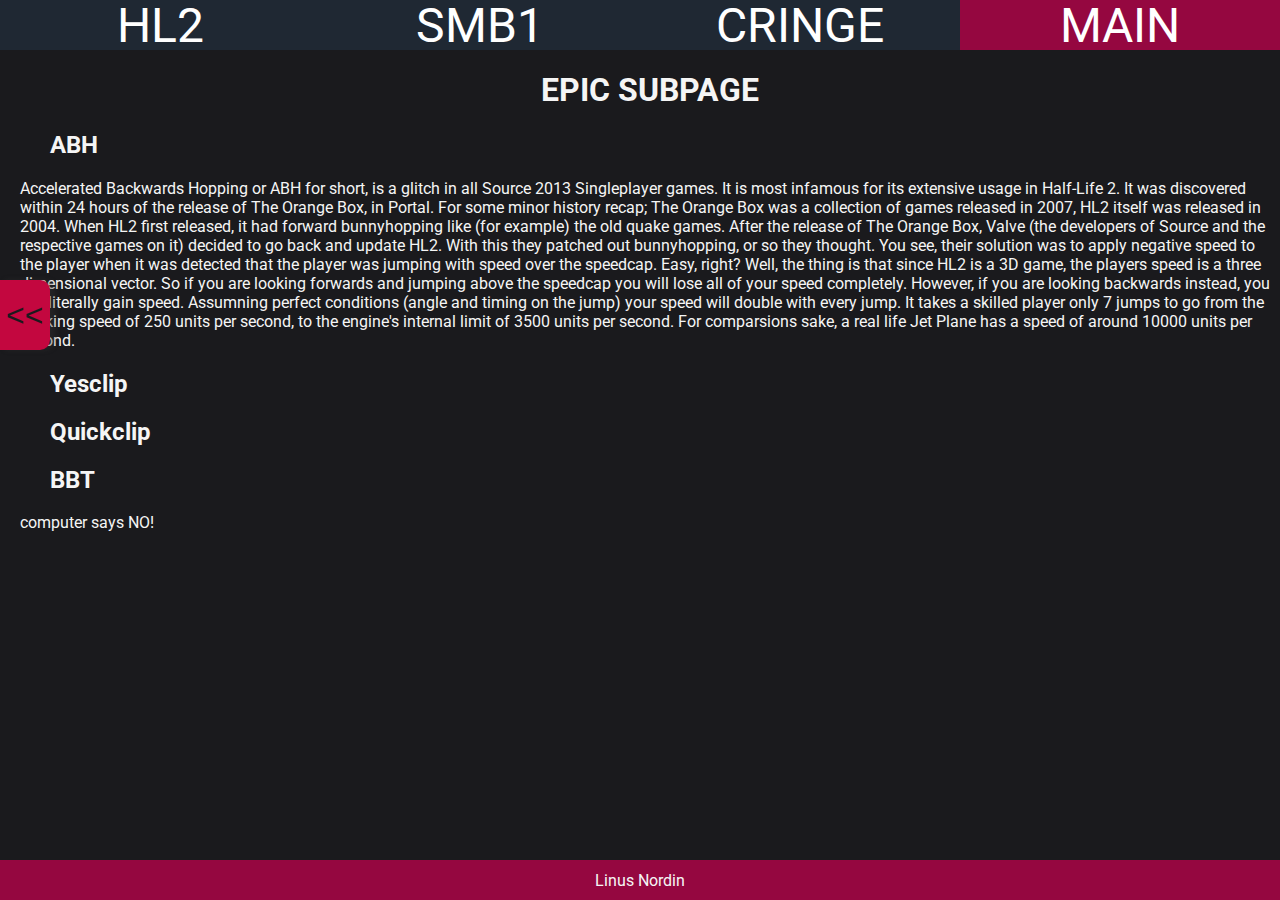
==== page1.html @ 078aee37 "content och några fixes" ====
<!DOCTYPE html>
<html lang="xyz">
<head>
    <meta charset="UTF-8">
    <meta http-equiv="X-UA-Compatible" content="IE=edge">
    <meta name="viewport" content="width=device-width, initial-scale=1.0">
    <link rel="stylesheet" href="style.css">
    <title>Projektet</title>
    <link rel="preconnect" href="https://fonts.gstatic.com">
    <link href="https://fonts.googleapis.com/css2?family=Roboto&display=swap" rel="stylesheet">
</head>
<body>
 <nav class="slide closed" id=nav>
    <a href="#bottomlink">TEST</a>
     <span id="x"><<</span>
 </nav>



 <header class="topheader">

<a href="abc.se" class="firstlink">HL2</a>

<a href="abc.se" class="secondlink">SMB1</a>

<a href="abc.se" class="thirdlink">CRINGE</a>

<a href="abc.se" class="main">MAIN</a>

 </header>



<div class='mainclass' id="mainbody">
<h1>EPIC SUBPAGE</h1>



<h2>ABH</h2>
<p>Accelerated Backwards Hopping or ABH for short, is a glitch in all Source 2013 Singleplayer games. It is most infamous for its extensive usage in Half-Life 2. It was discovered within 24 hours of the release of The Orange Box, in Portal.
    For some minor history recap; The Orange Box was a collection of games released in 2007, HL2 itself was released in 2004. When HL2 first released, it had forward bunnyhopping like (for example) the old quake games. After the release of The Orange Box, Valve (the developers of Source and the respective games on it) decided to go back and update HL2. With this they patched out bunnyhopping, or so they thought.
    You see, their solution was to apply negative speed to the player when it was detected that the player was jumping with speed over the speedcap. Easy, right?
    Well, the thing is that since HL2 is a 3D game, the players speed is a three dimensional vector. So if you are looking forwards and jumping above the speedcap you will lose all of your speed completely. However, if you are looking backwards instead, you will literally gain speed. Assumning perfect conditions (angle and timing on the jump) your speed will double with every jump. It takes a skilled player only 7 jumps to go from the walking speed of 250 units per second, to the engine's internal limit of 3500 units per second. For comparsions sake, a real life Jet Plane has a speed of around 10000 units per second.
</p>
<!------<code><pre>float flSpeedAddition = fabs( mv->m_flForwardMove * flSpeedBoostPerc )</pre></code>-->

<h2>Yesclip</h2>

<h2>Quickclip</h2>

<h2>BBT</h2>

<p id="bottomlink">computer says NO!</p>
</div>

<footer class="bottomheader">Linus Nordin</footer>
 <script src="nav.js"></script>
</body>
</html>
---- style.css ----
/*---------- Globala Inställningar ----------*/
body {
    margin: 0;
    padding: 0;
    background-color: var(--otherblack);
    font-family: 'Roboto', "Helvetica Neue", Helvetica, sans-serif;
    color: whitesmoke;
}
/*---------- Header ----------*/

:root {
    --mainblack: #2d3436;
    --diffred: #d63031;
    --otherblack: #1A1A1D;
    --magicpurple: #950740;
    --coolred: #C3073F;
    --concrete: #7f8c8d;
    --intensegrey: #4E4E50;
    --coolgrey: #1f2833;
}


.topheader {
    display: grid;
    grid-template-columns: 25% 25% 25% 25%;
    grid-template-rows: 50px 1fr auto;
    background-color: var(--coolgrey);
}


.firstlink, .secondlink, .thirdlink, .main {
    display: flex;
    justify-content: center;
    align-items: center;
    font-size: 3rem;
    text-decoration: none;
    color: white;
}


.main {
    background-color: var(--magicpurple);
}



/*---------- Nav ----------*/

.slide {
    background-color: var(--intensegrey);
    width: 300px;
    height: 100vh;

    position: fixed;
    left: -300px;

    transition: .5s ease-in-out;

    
}

.slide > a {
    text-decoration: none;
}

.slide span {
    background-color: var(--coolred);

    display: flex;
    justify-content: center;
    align-items: center;

    border-top-right-radius: 10px;
    border-bottom-right-radius: 10px;

    cursor: pointer;
    box-shadow: 5px 0 5px 0 rgba(50,50,50, .4);

    height: 70px;
    width: 50px;

    font-family: Arial, "Helvetica Neue", Helvetica, sans-serif;
    font-size: 2rem;

    position: absolute;
    right: -50px;
    top: 280px;

    color: var(--otherblack);
}

.open {
    left: 0px;
}

.slide > p {
    padding-right: 20px;
    padding-left: 20px;
}

/*---------- Content ----------*/

.mainclass {
    padding-left: 20px;
    padding-bottom: 40px;
}

.bodyopen {
    padding-left: 320px;
    transition: .5s ease-in-out;
}

img {
    float: left;
    padding-right: 20px;
}


h1 {
    display: flex;
    justify-content: center;
}

h2 {
    padding-left: 30px;
}

code {
    display: block;
    background: none;
    white-space: pre;
    box-decoration-break: clone;
    padding-left: 10px;
    border: 2px red solid;
    color: red;
}
/*---------- Footer ----------*/

.bottomheader {
    display: flex;
    justify-content: center;
    align-items: center;
    bottom: 0;
    width: 100%;
    height: 40px;
    position: fixed;
    background-color: var(--magicpurple);
}
/*---------- Content - Start ----------*/
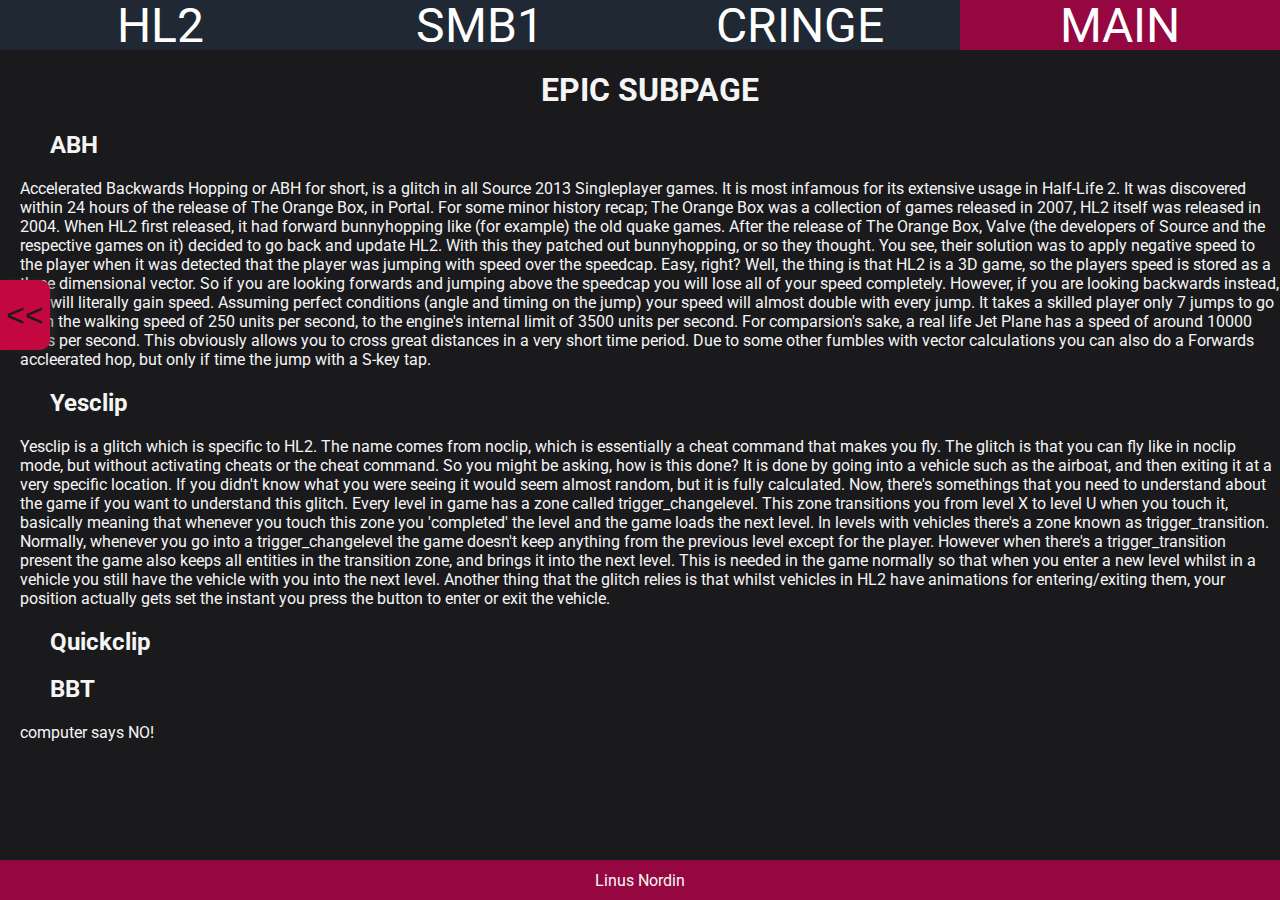
==== commit 745ca3b0: "mer content" ====
--- a/page1.html
+++ b/page1.html
@@ -1,5 +1,5 @@
 <!DOCTYPE html>
-<html lang="xyz">
+<html lang="eng">
 <head>
     <meta charset="UTF-8">
     <meta http-equiv="X-UA-Compatible" content="IE=edge">
@@ -11,11 +11,12 @@
 </head>
 <body>
  <nav class="slide closed" id=nav>
-    <a href="#bottomlink">TEST</a>
+    <a href="#ABH">Go to first</a>
+    <a href="#YC">Go to second</a>
+    <a href="#QC">Go to third</a>
+    <a href="#BBT">Go to last</a>
      <span id="x"><<</span>
  </nav>
-
-
 
  <header class="topheader">
 
@@ -29,26 +30,36 @@
 
  </header>
 
-
-
 <div class='mainclass' id="mainbody">
 <h1>EPIC SUBPAGE</h1>
 
-
-
 <h2>ABH</h2>
-<p>Accelerated Backwards Hopping or ABH for short, is a glitch in all Source 2013 Singleplayer games. It is most infamous for its extensive usage in Half-Life 2. It was discovered within 24 hours of the release of The Orange Box, in Portal.
+<p id="ABH">Accelerated Backwards Hopping or ABH for short, is a glitch in all Source 2013 Singleplayer games. It is most infamous for its extensive usage in Half-Life 2. It was discovered within 24 hours of the release of The Orange Box, in Portal.
     For some minor history recap; The Orange Box was a collection of games released in 2007, HL2 itself was released in 2004. When HL2 first released, it had forward bunnyhopping like (for example) the old quake games. After the release of The Orange Box, Valve (the developers of Source and the respective games on it) decided to go back and update HL2. With this they patched out bunnyhopping, or so they thought.
     You see, their solution was to apply negative speed to the player when it was detected that the player was jumping with speed over the speedcap. Easy, right?
-    Well, the thing is that since HL2 is a 3D game, the players speed is a three dimensional vector. So if you are looking forwards and jumping above the speedcap you will lose all of your speed completely. However, if you are looking backwards instead, you will literally gain speed. Assumning perfect conditions (angle and timing on the jump) your speed will double with every jump. It takes a skilled player only 7 jumps to go from the walking speed of 250 units per second, to the engine's internal limit of 3500 units per second. For comparsions sake, a real life Jet Plane has a speed of around 10000 units per second.
+    Well, the thing is that HL2 is a 3D game, so the players speed is stored as a three dimensional vector. So if you are looking forwards and jumping above the speedcap you will lose all of your speed completely. However, if you are looking backwards instead, you will literally gain speed. Assuming perfect conditions (angle and timing on the jump) your speed will almost double with every jump. It takes a skilled player only 7 jumps to go from the walking speed of 250 units per second, to the engine's internal limit of 3500 units per second. For comparsion's sake, a real life Jet Plane has a speed of around 10000 units per second. This obviously allows you to cross great distances in a very short time period.
+
+    Due to some other fumbles with vector calculations you can also do a Forwards accleerated hop, but only if time the jump with a S-key tap. 
+
 </p>
 <!------<code><pre>float flSpeedAddition = fabs( mv->m_flForwardMove * flSpeedBoostPerc )</pre></code>-->
 
 <h2>Yesclip</h2>
+<p id="YC">Yesclip is a glitch which is specific to HL2. The name comes from noclip, which is essentially a cheat command that makes you fly. The glitch is that you can fly like in noclip mode, but without activating cheats or the cheat command. So you might be asking, how is this done? It is done by going into a vehicle such as the airboat, and then exiting it at a very specific location. If you didn't know what you were seeing it would seem almost random, but it is fully calculated.  
 
+Now, there's somethings that you need to understand about the game if you want to understand this glitch. Every level in game has a zone called trigger_changelevel. This zone transitions you from level X to level U when you touch it, basically meaning that whenever you touch this zone you 'completed' the level and the game loads the next level. In levels with vehicles there's a zone known as trigger_transition. Normally, whenever you go into a trigger_changelevel the game doesn't keep anything from the previous level except for the player. However when there's a trigger_transition present the game also keeps all entities in the transition zone, and brings it into the next level. This is needed in the game normally so that when you enter a new level whilst in a vehicle you still have the vehicle with you into the next level.
+
+Another thing that the glitch relies is that whilst vehicles in HL2 have animations for entering/exiting them, your position actually gets set the instant you press the button to enter or exit the vehicle. 
+</p>
 <h2>Quickclip</h2>
+<p id="QC">
+    
+</p>
 
-<h2>BBT</h2>
+<h2 >BBT</h2>
+<p id="BBT">
+
+</p>
 
 <p id="bottomlink">computer says NO!</p>
 </div>
--- a/style.css
+++ b/style.css
@@ -45,6 +45,13 @@
 
 
 /*---------- Nav ----------*/
+
+
+nav > a {
+    display: flex;
+    align-items: center;
+    color: white;
+}
 
 .slide {
     background-color: var(--intensegrey);
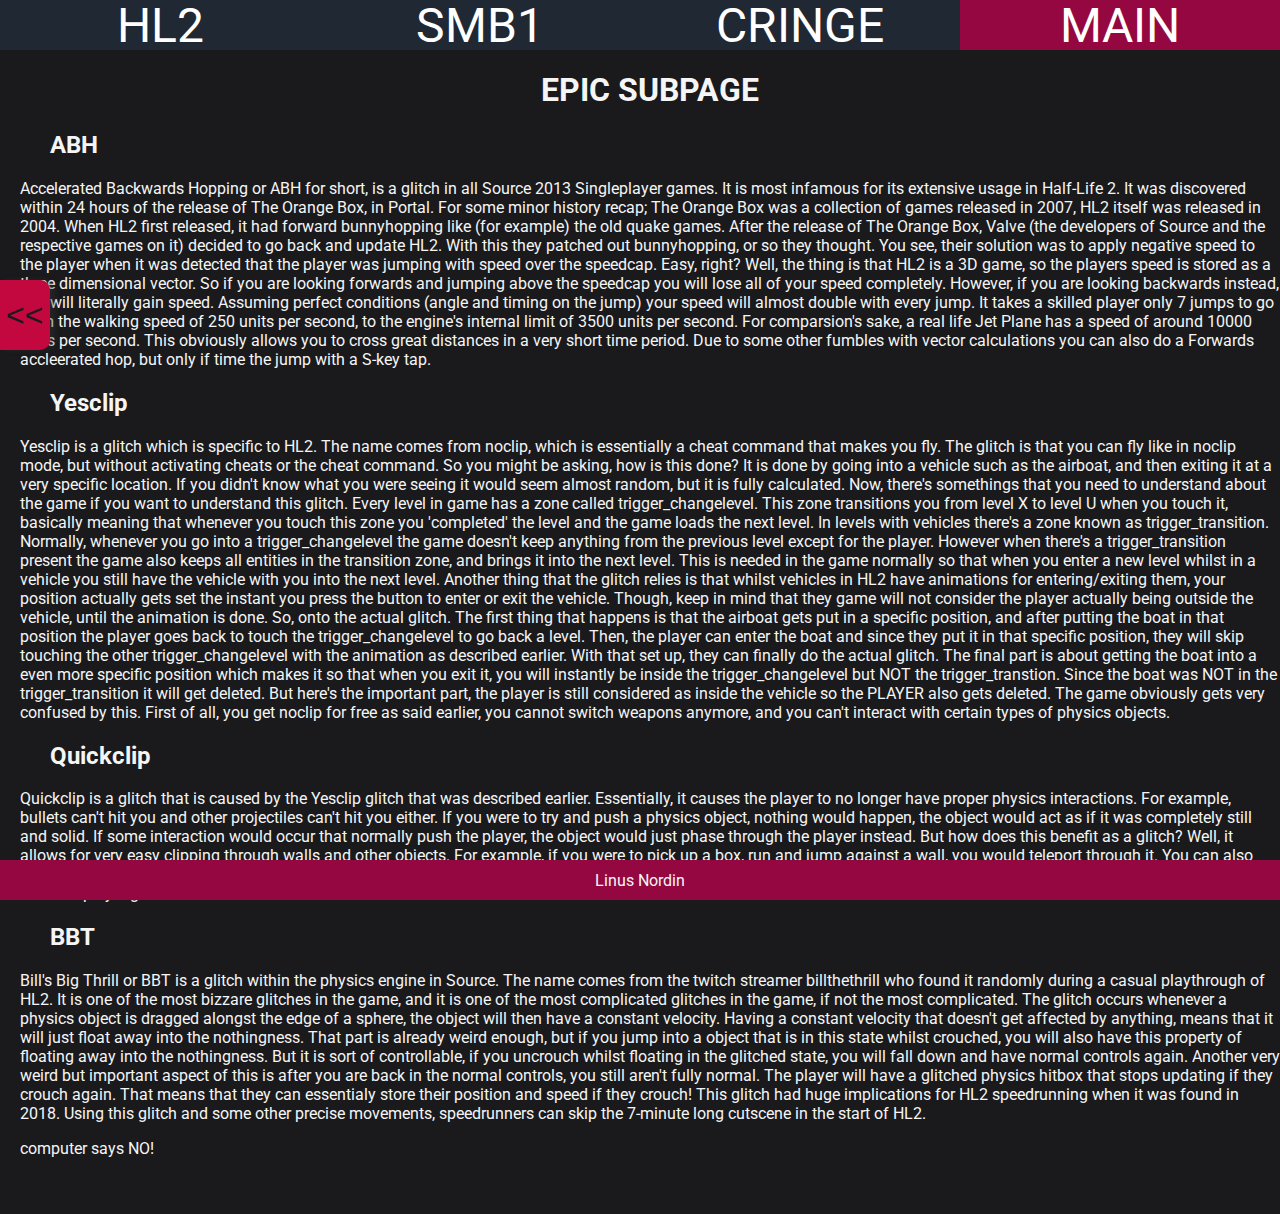
==== commit 65f33330: "MER TEXT" ====
--- a/page1.html
+++ b/page1.html
@@ -49,16 +49,33 @@
 
 Now, there's somethings that you need to understand about the game if you want to understand this glitch. Every level in game has a zone called trigger_changelevel. This zone transitions you from level X to level U when you touch it, basically meaning that whenever you touch this zone you 'completed' the level and the game loads the next level. In levels with vehicles there's a zone known as trigger_transition. Normally, whenever you go into a trigger_changelevel the game doesn't keep anything from the previous level except for the player. However when there's a trigger_transition present the game also keeps all entities in the transition zone, and brings it into the next level. This is needed in the game normally so that when you enter a new level whilst in a vehicle you still have the vehicle with you into the next level.
 
-Another thing that the glitch relies is that whilst vehicles in HL2 have animations for entering/exiting them, your position actually gets set the instant you press the button to enter or exit the vehicle. 
+Another thing that the glitch relies is that whilst vehicles in HL2 have animations for entering/exiting them, your position actually gets set the instant you press the button to enter or exit the vehicle. Though, keep in mind that they game will not consider the player actually being outside the vehicle, until the animation is done.
+
+So, onto the actual glitch. The first thing that happens is that the airboat gets put in a specific position, and after putting the boat in that position the player goes back to touch the trigger_changelevel to go back a level. Then, the player can enter the boat and since they put it in that specific position, they will skip touching the other trigger_changelevel with the animation as described earlier. With that set up, they can finally do the actual glitch. 
+The final part is about getting the boat into a even more specific position which makes it so that when you exit it, you will instantly be inside the trigger_changelevel but NOT the trigger_transtion. Since the boat was NOT in the trigger_transition it will get deleted. But here's the important part, the player is still considered as inside the vehicle so the PLAYER also gets deleted.
+
+The game obviously gets very confused by this. First of all, you get noclip for free as said earlier, you cannot switch weapons anymore, and you can't interact with certain types of physics objects.
 </p>
 <h2>Quickclip</h2>
 <p id="QC">
-    
+Quickclip is a glitch that is caused by the Yesclip glitch that was described earlier. Essentially, it causes the player to no longer have proper physics interactions. For example, bullets can't hit you and other projectiles can't hit you either. If you were to try and push a physics object, nothing would happen, the object would act as if it was completely still and solid. If some interaction would occur that normally push the player, the object would just phase through the player instead. 
+
+But how does this benefit as a glitch? Well, it allows for very easy clipping through walls and other objects. For example, if you were to pick up a box, run and jump against a wall, you would teleport through it. You can also stand on a prop to simply clip downwards. 
+
+It's very complicated to explain why you get teleported in this state, but the rundown of it is that the physics engine gets really confused after the player got deleted earlier.
 </p>
 
 <h2 >BBT</h2>
 <p id="BBT">
+Bill's Big Thrill or BBT is a glitch within the physics engine in Source. The name comes from the twitch streamer billthethrill who found it randomly during a casual playthrough of HL2.
 
+It is one of the most bizzare glitches in the game, and it is one of the most complicated glitches in the game, if not the most complicated.
+
+The glitch occurs whenever a physics object is dragged alongst the edge of a sphere, the object will then have a constant velocity. Having a constant velocity that doesn't get affected by anything, means that it will just float away into the nothingness. That part is already weird enough, but if you jump into a object that is in this state whilst crouched, you will also have this property of floating away into the nothingness. But it is sort of controllable, if you uncrouch whilst floating in the glitched state, you will fall down and have normal controls again. 
+
+Another very weird but important aspect of this is after you are back in the normal controls, you still aren't fully normal. The player will have a glitched physics hitbox that stops updating if they crouch again. That means that they can essentialy store their position and speed if they crouch!
+
+This glitch had huge implications for HL2 speedrunning when it was found in 2018. Using this glitch and some other precise movements, speedrunners can skip the 7-minute long cutscene in the start of HL2.
 </p>
 
 <p id="bottomlink">computer says NO!</p>
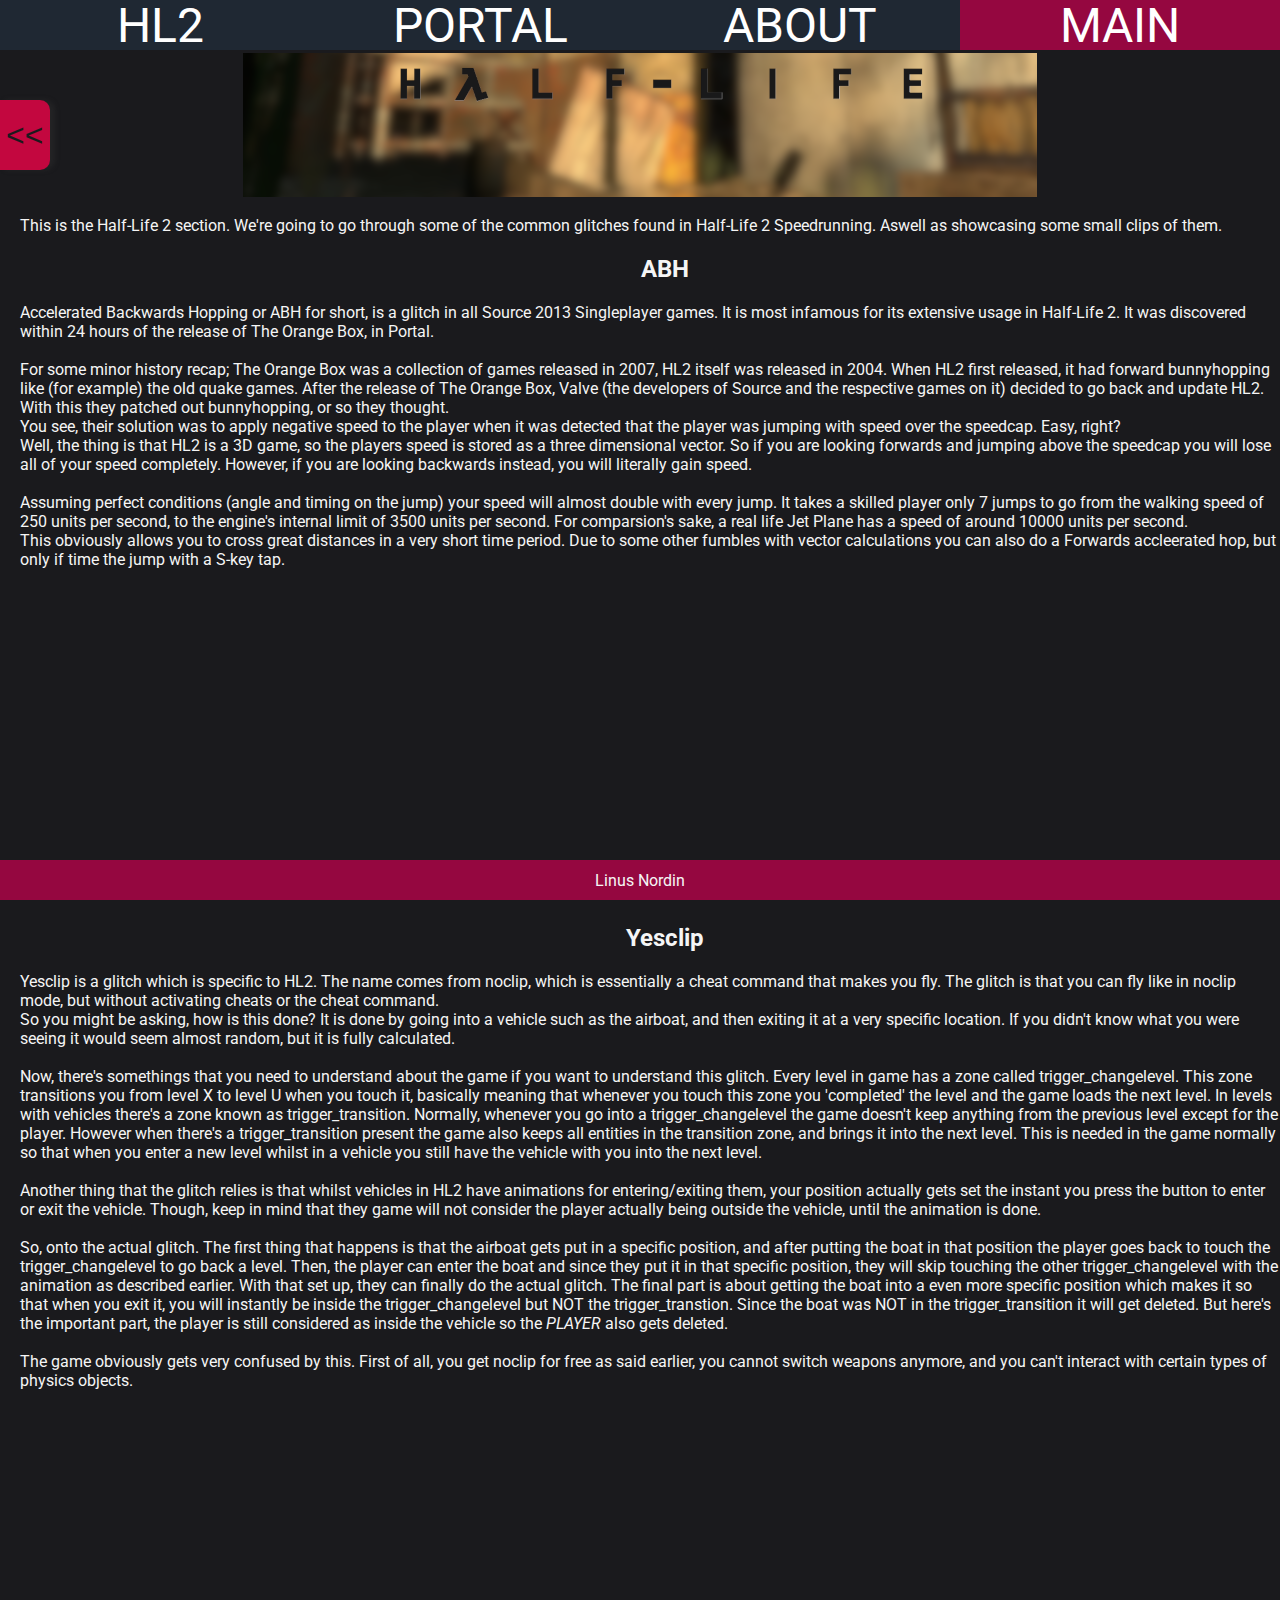
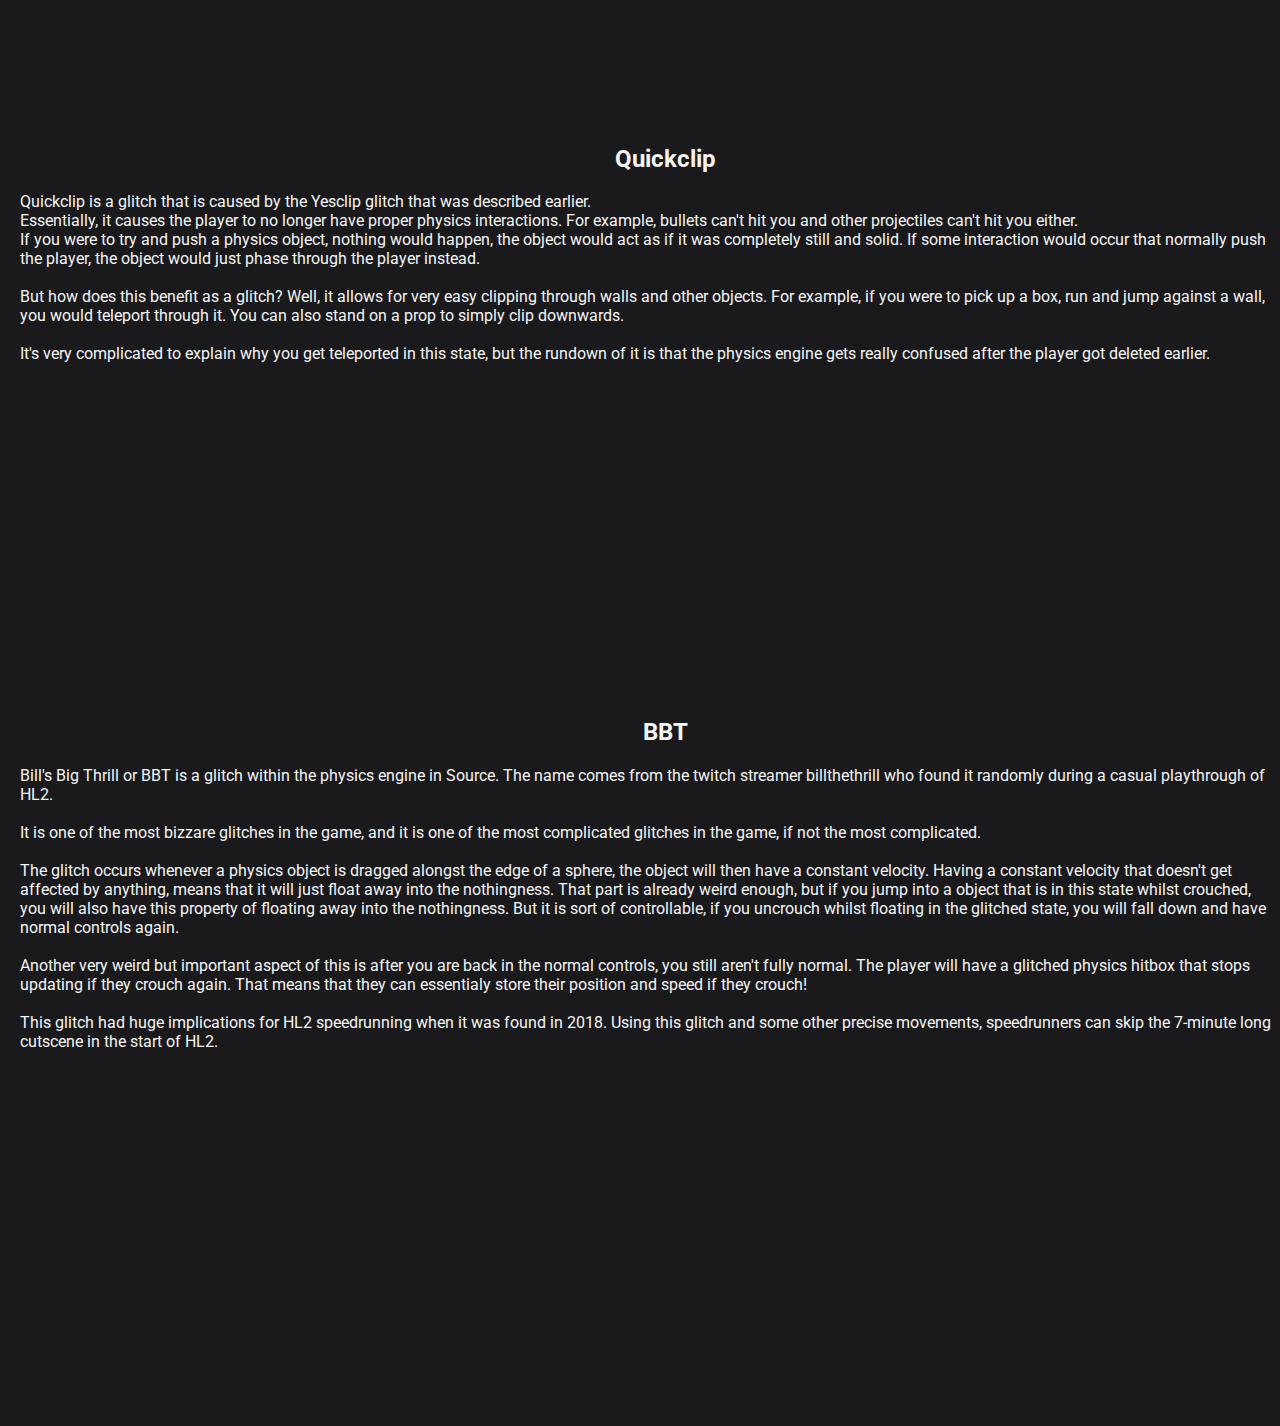
==== commit e5c2846c: "FINAL COMMIT. videos, images, portal text" ====
--- a/page1.html
+++ b/page1.html
@@ -11,74 +11,80 @@
 </head>
 <body>
  <nav class="slide closed" id=nav>
-    <a href="#ABH">Go to first</a>
-    <a href="#YC">Go to second</a>
-    <a href="#QC">Go to third</a>
-    <a href="#BBT">Go to last</a>
+    <a href="#ABH">Go to ABH</a>
+    <a href="#YC">Go to Yesclip</a>
+    <a href="#QC">Go to Quickclip</a>
+    <a href="#BBT">Go to BBT</a>
      <span id="x"><<</span>
  </nav>
 
  <header class="topheader">
 
-<a href="abc.se" class="firstlink">HL2</a>
+<a href="page1.html" class="firstlink">HL2</a>
 
-<a href="abc.se" class="secondlink">SMB1</a>
+<a href="page2.html" class="secondlink">PORTAL</a>
 
-<a href="abc.se" class="thirdlink">CRINGE</a>
+<a href="about.html" class="thirdlink">ABOUT</a>
 
-<a href="abc.se" class="main">MAIN</a>
+<a href="index.html" class="main">MAIN</a>
 
  </header>
 
 <div class='mainclass' id="mainbody">
-<h1>EPIC SUBPAGE</h1>
+<div class="logoimg">
+<img src="hl2.png" alt="">
+</div>
+
+<p>This is the Half-Life 2 section. We're going to go through some of the common glitches found in Half-Life 2 Speedrunning. Aswell as showcasing some small clips of them.</p>
 
 <h2>ABH</h2>
 <p id="ABH">Accelerated Backwards Hopping or ABH for short, is a glitch in all Source 2013 Singleplayer games. It is most infamous for its extensive usage in Half-Life 2. It was discovered within 24 hours of the release of The Orange Box, in Portal.
-    For some minor history recap; The Orange Box was a collection of games released in 2007, HL2 itself was released in 2004. When HL2 first released, it had forward bunnyhopping like (for example) the old quake games. After the release of The Orange Box, Valve (the developers of Source and the respective games on it) decided to go back and update HL2. With this they patched out bunnyhopping, or so they thought.
-    You see, their solution was to apply negative speed to the player when it was detected that the player was jumping with speed over the speedcap. Easy, right?
-    Well, the thing is that HL2 is a 3D game, so the players speed is stored as a three dimensional vector. So if you are looking forwards and jumping above the speedcap you will lose all of your speed completely. However, if you are looking backwards instead, you will literally gain speed. Assuming perfect conditions (angle and timing on the jump) your speed will almost double with every jump. It takes a skilled player only 7 jumps to go from the walking speed of 250 units per second, to the engine's internal limit of 3500 units per second. For comparsion's sake, a real life Jet Plane has a speed of around 10000 units per second. This obviously allows you to cross great distances in a very short time period.
+    <br><br>For some minor history recap; The Orange Box was a collection of games released in 2007, HL2 itself was released in 2004. When HL2 first released, it had forward bunnyhopping like (for example) the old quake games. After the release of The Orange Box, Valve (the developers of Source and the respective games on it) decided to go back and update HL2. With this they patched out bunnyhopping, or so they thought. <br>
+    You see, their solution was to apply negative speed to the player when it was detected that the player was jumping with speed over the speedcap. Easy, right?<br>
+    Well, the thing is that HL2 is a 3D game, so the players speed is stored as a three dimensional vector. So if you are looking forwards and jumping above the speedcap you will lose all of your speed completely. However, if you are looking backwards instead, you will literally gain speed.<br><br> Assuming perfect conditions (angle and timing on the jump) your speed will almost double with every jump. It takes a skilled player only 7 jumps to go from the walking speed of 250 units per second, to the engine's internal limit of 3500 units per second. For comparsion's sake, a real life Jet Plane has a speed of around 10000 units per second.<br> This obviously allows you to cross great distances in a very short time period.
 
-    Due to some other fumbles with vector calculations you can also do a Forwards accleerated hop, but only if time the jump with a S-key tap. 
+    Due to some other fumbles with vector calculations you can also do a Forwards accleerated hop, but only if time the jump with a S-key tap.
 
 </p>
+
+<iframe width="560" height="315" src="https://www.youtube.com/embed/0xPQMsGprgk" title="YouTube video player" frameborder="0" allow="accelerometer; autoplay; clipboard-write; encrypted-media; gyroscope; picture-in-picture" allowfullscreen></iframe>
 <!------<code><pre>float flSpeedAddition = fabs( mv->m_flForwardMove * flSpeedBoostPerc )</pre></code>-->
 
 <h2>Yesclip</h2>
-<p id="YC">Yesclip is a glitch which is specific to HL2. The name comes from noclip, which is essentially a cheat command that makes you fly. The glitch is that you can fly like in noclip mode, but without activating cheats or the cheat command. So you might be asking, how is this done? It is done by going into a vehicle such as the airboat, and then exiting it at a very specific location. If you didn't know what you were seeing it would seem almost random, but it is fully calculated.  
+<p id="YC">Yesclip is a glitch which is specific to HL2. The name comes from noclip, which is essentially a cheat command that makes you fly. The glitch is that you can fly like in noclip mode, but without activating cheats or the cheat command.<br> So you might be asking, how is this done? It is done by going into a vehicle such as the airboat, and then exiting it at a very specific location. If you didn't know what you were seeing it would seem almost random, but it is fully calculated.<br><br>
 
-Now, there's somethings that you need to understand about the game if you want to understand this glitch. Every level in game has a zone called trigger_changelevel. This zone transitions you from level X to level U when you touch it, basically meaning that whenever you touch this zone you 'completed' the level and the game loads the next level. In levels with vehicles there's a zone known as trigger_transition. Normally, whenever you go into a trigger_changelevel the game doesn't keep anything from the previous level except for the player. However when there's a trigger_transition present the game also keeps all entities in the transition zone, and brings it into the next level. This is needed in the game normally so that when you enter a new level whilst in a vehicle you still have the vehicle with you into the next level.
+Now, there's somethings that you need to understand about the game if you want to understand this glitch. Every level in game has a zone called trigger_changelevel. This zone transitions you from level X to level U when you touch it, basically meaning that whenever you touch this zone you 'completed' the level and the game loads the next level. In levels with vehicles there's a zone known as trigger_transition. Normally, whenever you go into a trigger_changelevel the game doesn't keep anything from the previous level except for the player. However when there's a trigger_transition present the game also keeps all entities in the transition zone, and brings it into the next level. This is needed in the game normally so that when you enter a new level whilst in a vehicle you still have the vehicle with you into the next level.<br><br>
 
-Another thing that the glitch relies is that whilst vehicles in HL2 have animations for entering/exiting them, your position actually gets set the instant you press the button to enter or exit the vehicle. Though, keep in mind that they game will not consider the player actually being outside the vehicle, until the animation is done.
+Another thing that the glitch relies is that whilst vehicles in HL2 have animations for entering/exiting them, your position actually gets set the instant you press the button to enter or exit the vehicle. Though, keep in mind that they game will not consider the player actually being outside the vehicle, until the animation is done.<br><br>
 
 So, onto the actual glitch. The first thing that happens is that the airboat gets put in a specific position, and after putting the boat in that position the player goes back to touch the trigger_changelevel to go back a level. Then, the player can enter the boat and since they put it in that specific position, they will skip touching the other trigger_changelevel with the animation as described earlier. With that set up, they can finally do the actual glitch. 
-The final part is about getting the boat into a even more specific position which makes it so that when you exit it, you will instantly be inside the trigger_changelevel but NOT the trigger_transtion. Since the boat was NOT in the trigger_transition it will get deleted. But here's the important part, the player is still considered as inside the vehicle so the PLAYER also gets deleted.
+The final part is about getting the boat into a even more specific position which makes it so that when you exit it, you will instantly be inside the trigger_changelevel but NOT the trigger_transtion. Since the boat was NOT in the trigger_transition it will get deleted. But here's the important part, the player is still considered as inside the vehicle so the <i>PLAYER</i> also gets deleted. <br><br>
 
 The game obviously gets very confused by this. First of all, you get noclip for free as said earlier, you cannot switch weapons anymore, and you can't interact with certain types of physics objects.
 </p>
+<iframe width="560" height="315" src="https://www.youtube.com/embed/h7X5CGeNKZk" title="YouTube video player" frameborder="0" allow="accelerometer; autoplay; clipboard-write; encrypted-media; gyroscope; picture-in-picture" allowfullscreen></iframe>
 <h2>Quickclip</h2>
 <p id="QC">
-Quickclip is a glitch that is caused by the Yesclip glitch that was described earlier. Essentially, it causes the player to no longer have proper physics interactions. For example, bullets can't hit you and other projectiles can't hit you either. If you were to try and push a physics object, nothing would happen, the object would act as if it was completely still and solid. If some interaction would occur that normally push the player, the object would just phase through the player instead. 
+Quickclip is a glitch that is caused by the Yesclip glitch that was described earlier.<br> Essentially, it causes the player to no longer have proper physics interactions. For example, bullets can't hit you and other projectiles can't hit you either.<br> If you were to try and push a physics object, nothing would happen, the object would act as if it was completely still and solid. If some interaction would occur that normally push the player, the object would just phase through the player instead. <br><br>
 
-But how does this benefit as a glitch? Well, it allows for very easy clipping through walls and other objects. For example, if you were to pick up a box, run and jump against a wall, you would teleport through it. You can also stand on a prop to simply clip downwards. 
+But how does this benefit as a glitch? Well, it allows for very easy clipping through walls and other objects. For example, if you were to pick up a box, run and jump against a wall, you would teleport through it. You can also stand on a prop to simply clip downwards.<br><br>
 
 It's very complicated to explain why you get teleported in this state, but the rundown of it is that the physics engine gets really confused after the player got deleted earlier.
 </p>
-
+<iframe width="560" height="315" src="https://www.youtube.com/embed/-68NWEJx7Fg" title="YouTube video player" frameborder="0" allow="accelerometer; autoplay; clipboard-write; encrypted-media; gyroscope; picture-in-picture" allowfullscreen></iframe>
 <h2 >BBT</h2>
 <p id="BBT">
-Bill's Big Thrill or BBT is a glitch within the physics engine in Source. The name comes from the twitch streamer billthethrill who found it randomly during a casual playthrough of HL2.
+Bill's Big Thrill or BBT is a glitch within the physics engine in Source. The name comes from the twitch streamer billthethrill who found it randomly during a casual playthrough of HL2.<br><br>
 
-It is one of the most bizzare glitches in the game, and it is one of the most complicated glitches in the game, if not the most complicated.
+It is one of the most bizzare glitches in the game, and it is one of the most complicated glitches in the game, if not the most complicated. <br><br>
 
-The glitch occurs whenever a physics object is dragged alongst the edge of a sphere, the object will then have a constant velocity. Having a constant velocity that doesn't get affected by anything, means that it will just float away into the nothingness. That part is already weird enough, but if you jump into a object that is in this state whilst crouched, you will also have this property of floating away into the nothingness. But it is sort of controllable, if you uncrouch whilst floating in the glitched state, you will fall down and have normal controls again. 
+The glitch occurs whenever a physics object is dragged alongst the edge of a sphere, the object will then have a constant velocity. Having a constant velocity that doesn't get affected by anything, means that it will just float away into the nothingness. That part is already weird enough, but if you jump into a object that is in this state whilst crouched, you will also have this property of floating away into the nothingness. But it is sort of controllable, if you uncrouch whilst floating in the glitched state, you will fall down and have normal controls again. <br><br>
 
-Another very weird but important aspect of this is after you are back in the normal controls, you still aren't fully normal. The player will have a glitched physics hitbox that stops updating if they crouch again. That means that they can essentialy store their position and speed if they crouch!
+Another very weird but important aspect of this is after you are back in the normal controls, you still aren't fully normal. The player will have a glitched physics hitbox that stops updating if they crouch again. That means that they can essentialy store their position and speed if they crouch!<br><br>
 
 This glitch had huge implications for HL2 speedrunning when it was found in 2018. Using this glitch and some other precise movements, speedrunners can skip the 7-minute long cutscene in the start of HL2.
 </p>
-
-<p id="bottomlink">computer says NO!</p>
+<iframe width="560" height="315" src="https://www.youtube.com/embed/oYQXexeXvak" title="YouTube video player" frameborder="0" allow="accelerometer; autoplay; clipboard-write; encrypted-media; gyroscope; picture-in-picture" allowfullscreen></iframe>
 </div>
 
 <footer class="bottomheader">Linus Nordin</footer>
--- a/style.css
+++ b/style.css
@@ -47,10 +47,19 @@
 /*---------- Nav ----------*/
 
 
+
+
 nav > a {
     display: flex;
     align-items: center;
+    padding-left: 20px;
+    padding-top: 50px;
     color: white;
+    font-size: 1.5rem;
+}
+
+nav {
+    padding-top: 10px;
 }
 
 .slide {
@@ -91,7 +100,7 @@
 
     position: absolute;
     right: -50px;
-    top: 280px;
+    top: 100px;
 
     color: var(--otherblack);
 }
@@ -122,6 +131,11 @@
     padding-right: 20px;
 }
 
+.logoimg {
+    float: inherit;
+    display: flex;
+    justify-content: center;
+}
 
 h1 {
     display: flex;
@@ -129,7 +143,10 @@
 }
 
 h2 {
+    display: flex;
+    justify-content: center;
     padding-left: 30px;
+
 }
 
 code {
@@ -140,6 +157,16 @@
     padding-left: 10px;
     border: 2px red solid;
     color: red;
+}
+
+iframe {
+    padding-left: 350px;
+
+}
+
+.undervideo {
+    font-size: 8px;
+    padding-left: 350px;
 }
 /*---------- Footer ----------*/
 
